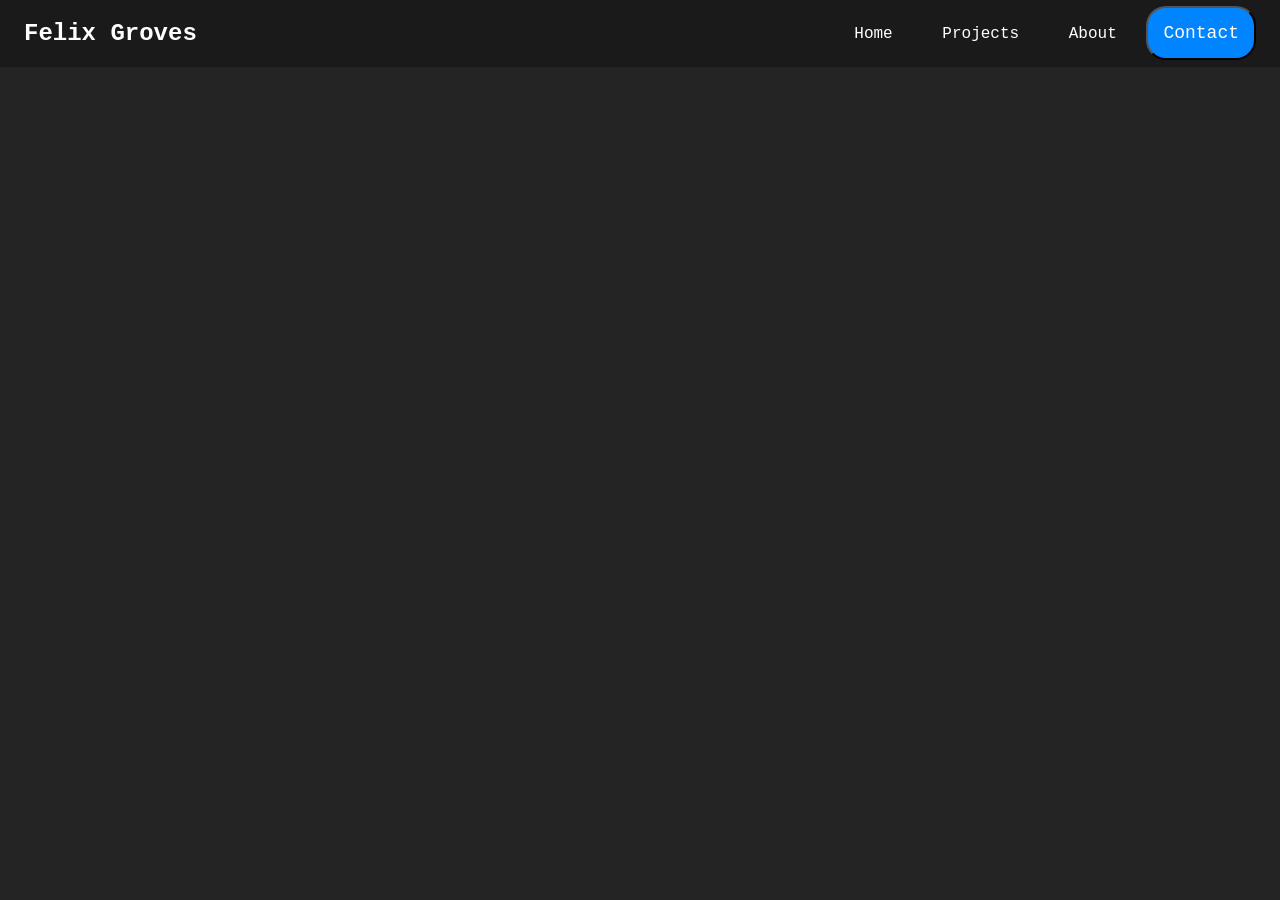
==== aboutme.html @ 4e4dae1a "added Pages and linkedin" ====
<!DOCTYPE html>
<html lang="en">
<head>
    <meta charset="UTF-8">
    <meta name="viewport" content="width=device-width, initial-scale=1.0">
    <title>About Felix Groves</title>

    <link rel="stylesheet" href="css/GLOBAlstyle.css">
    <link rel="stylesheet" href="css/ABOUTstyle.css">
</head>
<body>
    <nav class="navigation">
            <div class="nav-left">
                <h1>Felix Groves</h1>
            </div>
            <div class="nav-right">
                <ul>
                <li><a href="index.html">Home</a></li>
                <li>Projects</li>
                <li><a href="aboutme.html">About</a></li>
                <button class="contact">Contact</button>
            </ul>
            </div>
            

        </nav>
</body>
</html>
---- css/GLOBAlstyle.css ----
html{
    scroll-behavior:  smooth;
}
body{
    background: rgb(36, 36, 36);
    color: white;
    font-family: 'Courier New', Courier, monospace;
    margin: 0;
    padding: 0;
    overflow-x: hidden ;
}
.navigation {
    position: sticky;
    background-color: rgb(26,26,26);
    display: grid;
    grid-template-columns: auto 1fr auto;
    align-items: center;
    top: 0;
    padding-right: 1.5rem;
    padding-left: 1.5rem;
    z-index: 15;
}
.nav-left {
    display: flex;
    gap: 1.5rem;
    align-items: center;
}
.nav-right {
    display: flex;
    gap: 1.5rem;
    grid-column: 3;
    align-items: center;
}
.nav-right li,a{
    color: white;
    text-decoration: none;
}
h1 {
    color: white;
}
header{
    background-color: rgb(26, 26, 26);
    padding: 20px;
    display: flex;
    justify-content: space-between;
    
}
ul{
    margin: 0;
    padding: 0;
    list-style-type: none;
}
li{
    display: inline-block;
    margin: 0 20px 0;
}
.contact{
    background: rgb(0, 132, 255);
    color: white;
    padding: 15px;
    border-radius: 20px;
    font-size: large;
    font-family: 'Courier New', Courier, monospace;
}
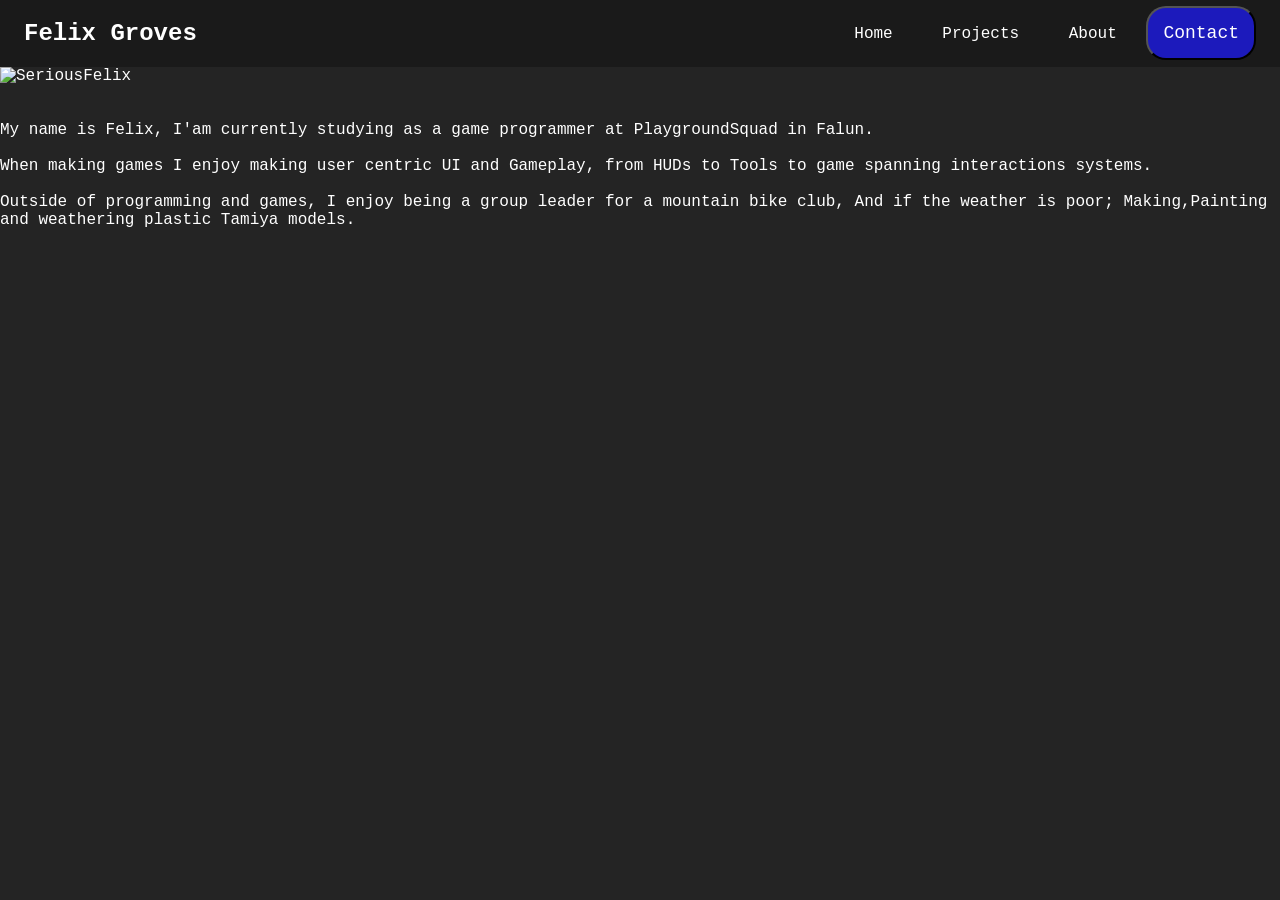
==== commit 688495c0: "Added more projects and analytics tags" ====
--- a/aboutme.html
+++ b/aboutme.html
@@ -1,6 +1,15 @@
 <!DOCTYPE html>
 <html lang="en">
 <head>
+    <!-- Google tag (gtag.js) -->
+<script async src="https://www.googletagmanager.com/gtag/js?id=G-2V5FHV90M7"></script>
+<script>
+  window.dataLayer = window.dataLayer || [];
+  function gtag(){dataLayer.push(arguments);}
+  gtag('js', new Date());
+
+  gtag('config', 'G-2V5FHV90M7');
+</script>
     <meta charset="UTF-8">
     <meta name="viewport" content="width=device-width, initial-scale=1.0">
     <title>About Felix Groves</title>
@@ -16,13 +25,34 @@
             <div class="nav-right">
                 <ul>
                 <li><a href="index.html">Home</a></li>
-                <li>Projects</li>
+                <li><a href="projectsPage.html">Projects</a></li>
                 <li><a href="aboutme.html">About</a></li>
-                <button class="contact">Contact</button>
+                <button class="contact" popovertarget="contactPopup">Contact</button>
             </ul>
             </div>
-            
+            <div id="contactPopup" popover>
+                <div class="innerBorder">
+                    <h2 id="ContactInfo"><strong>Contact Information</strong></h2>
+                    <p><a href="mailto:FelixGroves6@gmail.com"><strong>Email:</strong> FelixGroves6@gmail.com</a></p>
+                    <p><a href="tel:+46-70-482-71-45"><strong>Phone:</strong> 70-482 71 45</a></p>
+                </div>
+            </div>
 
         </nav>
+    <div class="holder">
+        <img src="Images/SeriousFelix.jpg" alt="SeriousFelix" class="portrait">
+        <div class="AboutMeText">
+            <p1><br><br>
+                My name is Felix, I'am currently studying as a game programmer at PlaygroundSquad in Falun.
+                <br>
+                <br>
+                When making games I enjoy making user centric UI and Gameplay, from HUDs to Tools to game spanning interactions systems.
+                <br>
+                <br>
+                Outside of programming and games, I enjoy being a group leader for a mountain bike club, And if the weather is poor;
+                Making,Painting and weathering plastic Tamiya models.
+            </p1>
+        </div>
+    </div>
 </body>
 </html>
--- a/css/GLOBAlstyle.css
+++ b/css/GLOBAlstyle.css
@@ -31,7 +31,11 @@
     grid-column: 3;
     align-items: center;
 }
-.nav-right li,a{
+.nav-right li{
+    color: white;
+    text-decoration: none;
+}
+.nav-right a{
     color: white;
     text-decoration: none;
 }
@@ -54,11 +58,38 @@
     display: inline-block;
     margin: 0 20px 0;
 }
+a{
+    text-decoration: none;
+    color: white;
+}
 .contact{
-    background: rgb(0, 132, 255);
+    background: rgb(28, 26, 188);
     color: white;
     padding: 15px;
     border-radius: 20px;
     font-size: large;
     font-family: 'Courier New', Courier, monospace;
+}
+[popover]{
+    border: 1px solid black;
+    padding: 1.5rem;
+    border-radius: 8px;
+    box-shadow: 0 10px 25px rgba(0,0,0,0.1);
+
+    margin-right: 0%;
+    margin-top: 4.25%;
+
+    background-color: rgb(39, 36, 36);
+}
+.innerBorder{
+    background-color: rgb(61, 65, 65);
+    padding: 1.5rem;
+    border-radius: 8px;
+}
+#ContactInfo{
+    font-size: large;
+    color: aliceblue;
+}
+[popover]::backdrop {
+    background-color: rgba(0, 0, 0, 0.3);
 }
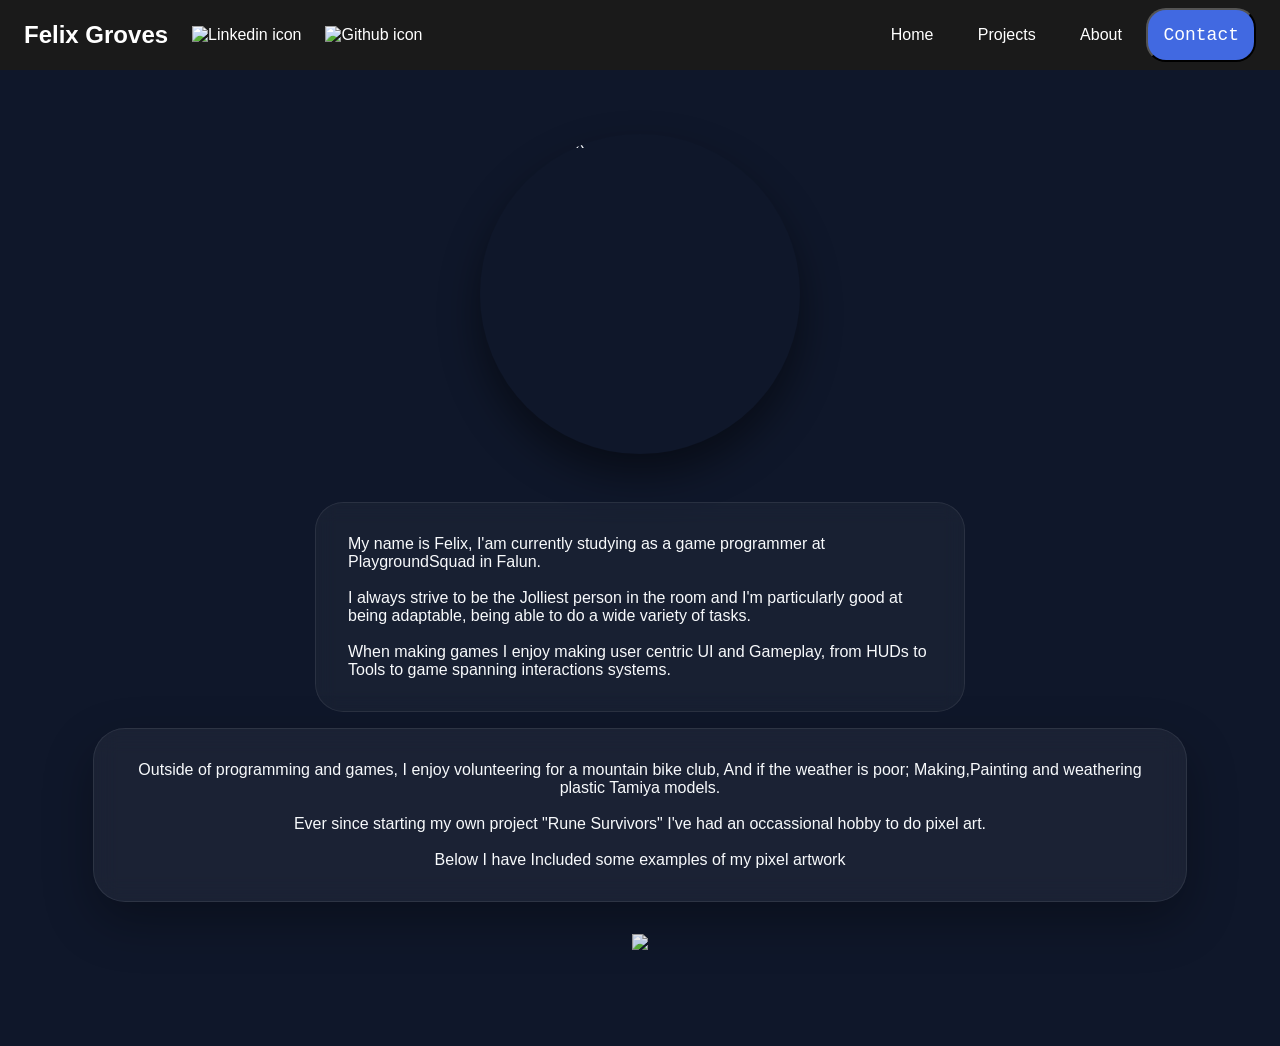
==== commit 439c3535: "New Improvements for about,projects and technomania" ====
--- a/aboutme.html
+++ b/aboutme.html
@@ -20,7 +20,12 @@
 <body>
     <nav class="navigation">
             <div class="nav-left">
-                <h1>Felix Groves</h1>
+                <h1><a href="index.html">Felix Groves</a></h1>
+                <a href="https://www.linkedin.com/in/felix-groves/" target="_blank" class="Linkedin">
+                <img id="linkedin" src="https://upload.wikimedia.org/wikipedia/commons/c/ca/LinkedIn_logo_initials.png" alt="Linkedin icon" id="LinkedinImg"/>
+
+                <a href="https://github.com/GrinGich" target="_blank" class="Github">
+                <img id="Github" src="Images/Github.png" alt="Github icon" id="GithubIcon"/>
             </div>
             <div class="nav-right">
                 <ul>
@@ -37,22 +42,36 @@
                     <p><a href="tel:+46-70-482-71-45"><strong>Phone:</strong> 70-482 71 45</a></p>
                 </div>
             </div>
-
         </nav>
     <div class="holder">
         <img src="Images/SeriousFelix.jpg" alt="SeriousFelix" class="portrait">
         <div class="AboutMeText">
-            <p1><br><br>
+            <p1>
                 My name is Felix, I'am currently studying as a game programmer at PlaygroundSquad in Falun.
+                <br>
+                <br>
+                I always strive to be the Jolliest person in the room and I'm particularly good at being adaptable, being able to do a wide variety of tasks.
                 <br>
                 <br>
                 When making games I enjoy making user centric UI and Gameplay, from HUDs to Tools to game spanning interactions systems.
                 <br>
-                <br>
-                Outside of programming and games, I enjoy being a group leader for a mountain bike club, And if the weather is poor;
-                Making,Painting and weathering plastic Tamiya models.
+                
             </p1>
         </div>
+        <div class="AboutMeText2">
+            <p1>
+                Outside of programming and games, I enjoy volunteering for a mountain bike club, And if the weather is poor;
+                Making,Painting and weathering plastic Tamiya models.
+                <br> <br>
+                Ever since starting my own project "Rune Survivors" I've had an occassional hobby to do pixel art.
+                <br> <br> 
+                Below I have Included some examples of my pixel artwork
+            </p1>
+        </div>
+        <div class = "PixelArtHolder">
+            <img id="PixelBoard" src="Images/Artboard 1.png"/>
+        </div>
     </div>
+
 </body>
 </html>
--- a/css/GLOBAlstyle.css
+++ b/css/GLOBAlstyle.css
@@ -1,13 +1,18 @@
 html{
     scroll-behavior:  smooth;
 }
+*{
+    margin:0;
+    padding:0;
+    box-sizing:border-box;
+}
 body{
-    background: rgb(36, 36, 36);
-    color: white;
-    font-family: 'Courier New', Courier, monospace;
+font-family:'Inter',sans-serif;
+    background:#0f172a;
+    color:#f8fafc;
+    overflow-x:hidden;
     margin: 0;
     padding: 0;
-    overflow-x: hidden ;
 }
 .navigation {
     position: sticky;
@@ -18,6 +23,8 @@
     top: 0;
     padding-right: 1.5rem;
     padding-left: 1.5rem;
+    padding-top: 0.5rem;
+    padding-bottom: 0.5rem;
     z-index: 15;
 }
 .nav-left {
@@ -42,17 +49,11 @@
 h1 {
     color: white;
 }
-header{
-    background-color: rgb(26, 26, 26);
-    padding: 20px;
-    display: flex;
-    justify-content: space-between;
-    
-}
+
 ul{
     margin: 0;
     padding: 0;
-    list-style-type: none;
+    text-decoration: none;
 }
 li{
     display: inline-block;
@@ -63,7 +64,7 @@
     color: white;
 }
 .contact{
-    background: rgb(28, 26, 188);
+    background:royalblue;
     color: white;
     padding: 15px;
     border-radius: 20px;
@@ -92,4 +93,50 @@
 }
 [popover]::backdrop {
     background-color: rgba(0, 0, 0, 0.3);
+}
+footer{
+    position: absolute;
+    height: 15%;
+    width: 100%;
+    background-color: rgb(26, 26, 61);
+    text-align: center;
+}
+footer h1{
+    margin-top: 2.5%;
+    font-size: large;
+}
+
+.Linkedin img{
+    height: 4vh;
+    left: 10%;
+    top: 45%;
+}
+.Github img{
+    height: 4vh;
+    left: 10%;
+    top: 45%;
+}
+.back2top{
+    position: fixed;
+    bottom: 2rem;
+    right: 2rem;
+    display: inline-flex;
+    align-items: center;
+    justify-content: center;
+    background-color: royalblue;
+    border-radius: 0.5rem;
+    padding: 0.5rem;
+    text-decoration: none;
+    transition: 0.2s ease-out;
+}
+.back2top span{
+    color: white;
+    font-size: 2rem;
+    transition: 0.2s ease-out;
+}
+.back2top:hover{
+    background-color: royalblue;
+}
+.back2top:hover span{
+    transform: translateY((1rem));
 }
--- a/css/ABOUTstyle.css
+++ b/css/ABOUTstyle.css
@@ -0,0 +1,222 @@
+
+body{
+    margin:0;
+    padding:0;
+
+    font-family:'Inter', sans-serif;
+
+    background:#0f172a;
+    color:#f8fafc;
+
+    overflow-x:hidden;
+}
+
+.holder{
+    min-height:100vh;
+
+    display:flex;
+    flex-direction:column;
+    align-items:center;
+    justify-content:center;
+
+    padding:6rem 2rem;
+}
+
+.AboutSection{
+    display:flex;
+    align-items:center;
+    justify-content:center;
+
+    gap:4rem;
+
+    width:min(1400px, 90%);
+
+    padding:2.5rem;
+
+    background:rgba(255,255,255,0.05);
+
+    border:1px solid rgba(255,255,255,0.08);
+
+    border-radius:32px;
+
+    backdrop-filter:blur(12px);
+
+    box-shadow:
+    0 20px 50px rgba(0,0,0,0.35);
+
+    position:relative;
+    overflow:hidden;
+}
+
+.AboutSection::before{
+    content:'';
+
+    position:absolute;
+    inset:0;
+
+    background:
+    radial-gradient(
+        circle at top left,
+        rgba(37,99,235,0.15),
+        transparent 40%
+    );
+
+    pointer-events:none;
+}
+
+.portrait{
+    width:320px;
+    aspect-ratio:1;
+
+    object-fit:cover;
+    object-position:center;
+
+    border-radius:50%;
+
+    box-shadow:
+    0 20px 40px rgba(0,0,0,0.45);
+
+    transition:transform 0.4s ease;
+    margin-top: -2rem;
+}
+
+.portrait:hover{
+    transform:scale(1.03);
+}
+
+.AboutMeText{
+    width:100%;
+    max-width:650px;
+
+    margin-top: 3rem;
+
+    padding:2rem;
+
+    background:rgba(255,255,255,0.04);
+
+    border:1px solid rgba(255,255,255,0.08);
+
+    border-radius:28px;
+
+    backdrop-filter:blur(10px);
+
+    position:relative;
+}
+
+.AboutMeText h1{
+    font-size:clamp(2rem, 4vw, 3.5rem);
+
+    line-height:1.1;
+
+    margin-bottom:1rem;
+
+    color:#f8fafc;
+}
+
+.AboutMeText p{
+    font-size:1.05rem;
+
+    line-height:1.8;
+
+    color:#cbd5e1;
+}
+
+.AboutMeText2{
+    width:min(1200px, 90%);
+
+    margin:1rem auto 0 auto;
+
+    padding: 2rem;
+
+    background:rgba(255,255,255,0.05);
+
+    border:1px solid rgba(255,255,255,0.08);
+
+    border-radius:32px;
+
+    backdrop-filter:blur(12px);
+
+    box-shadow:
+    0 20px 50px rgba(0,0,0,0.3);
+
+    text-align:center;
+}
+
+.AboutMeText2 h2{
+    font-size:2rem;
+}
+
+.AboutMeText2 p{
+    color:#94a3b8;
+    line-height:1.8;
+    font-size:1rem;
+}
+
+.PixelArtHolder{
+    display:flex;
+    flex-wrap:wrap;
+
+    justify-content:center;
+
+    gap:1.5rem;
+
+    margin-top:2rem;
+}
+
+.pixelart{
+    width:80px;
+    height:auto;
+
+    transition:
+    transform 0.3s ease,
+    filter 0.3s ease;
+}
+
+.pixelart:hover{
+    transform:translateY(-8px) scale(1.08);
+
+    filter:drop-shadow(
+        0 10px 20px rgba(37,99,235,0.4)
+    );
+}
+
+@media(max-width:900px){
+
+    .AboutSection{
+        flex-direction:column;
+        text-align:center;
+
+        gap:2rem;
+    }
+
+    .portrait{
+        width:240px;
+    }
+
+}
+
+@media(max-width:600px){
+
+    .holder{
+        padding:4rem 1rem;
+    }
+
+    .AboutSection,
+    .AboutMeText2{
+        padding:1.5rem;
+    }
+
+    .AboutMeText h1{
+        font-size:2rem;
+    }
+
+    .AboutMeText p,
+    .AboutMeText2 p{
+        font-size:0.95rem;
+    }
+
+    .pixelart{
+        width:60px;
+    }
+
+}
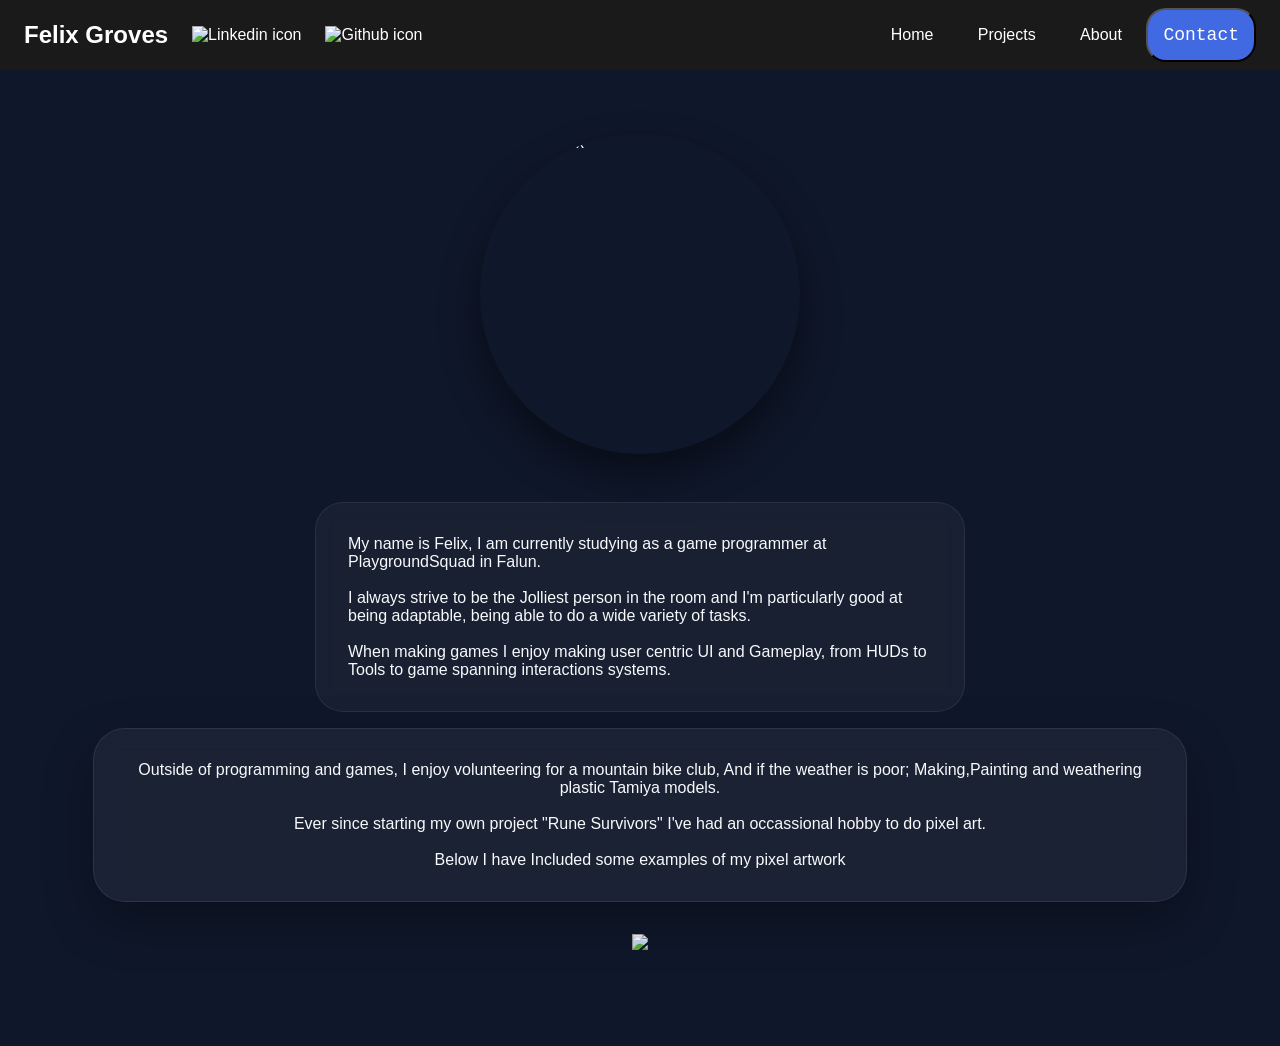
==== commit 6c4ffd10: "fixed a generational mistake" ====
--- a/aboutme.html
+++ b/aboutme.html
@@ -47,7 +47,7 @@
         <img src="Images/SeriousFelix.jpg" alt="SeriousFelix" class="portrait">
         <div class="AboutMeText">
             <p1>
-                My name is Felix, I'am currently studying as a game programmer at PlaygroundSquad in Falun.
+                My name is Felix, I am currently studying as a game programmer at PlaygroundSquad in Falun.
                 <br>
                 <br>
                 I always strive to be the Jolliest person in the room and I'm particularly good at being adaptable, being able to do a wide variety of tasks.
--- a/css/GLOBAlstyle.css
+++ b/css/GLOBAlstyle.css
@@ -135,8 +135,24 @@
     transition: 0.2s ease-out;
 }
 .back2top:hover{
-    background-color: royalblue;
+    background-color: rgb(65, 105, 225);
 }
 .back2top:hover span{
     transform: translateY((1rem));
+}
+::-webkit-scrollbar{
+    width:0.75vw;
+}
+
+::-webkit-scrollbar-track{
+    background:#0f172a;
+}
+
+::-webkit-scrollbar-thumb{
+    background:
+    linear-gradient(
+       rgb(0, 102, 255)
+    );
+
+    border-radius:999px;
 }
